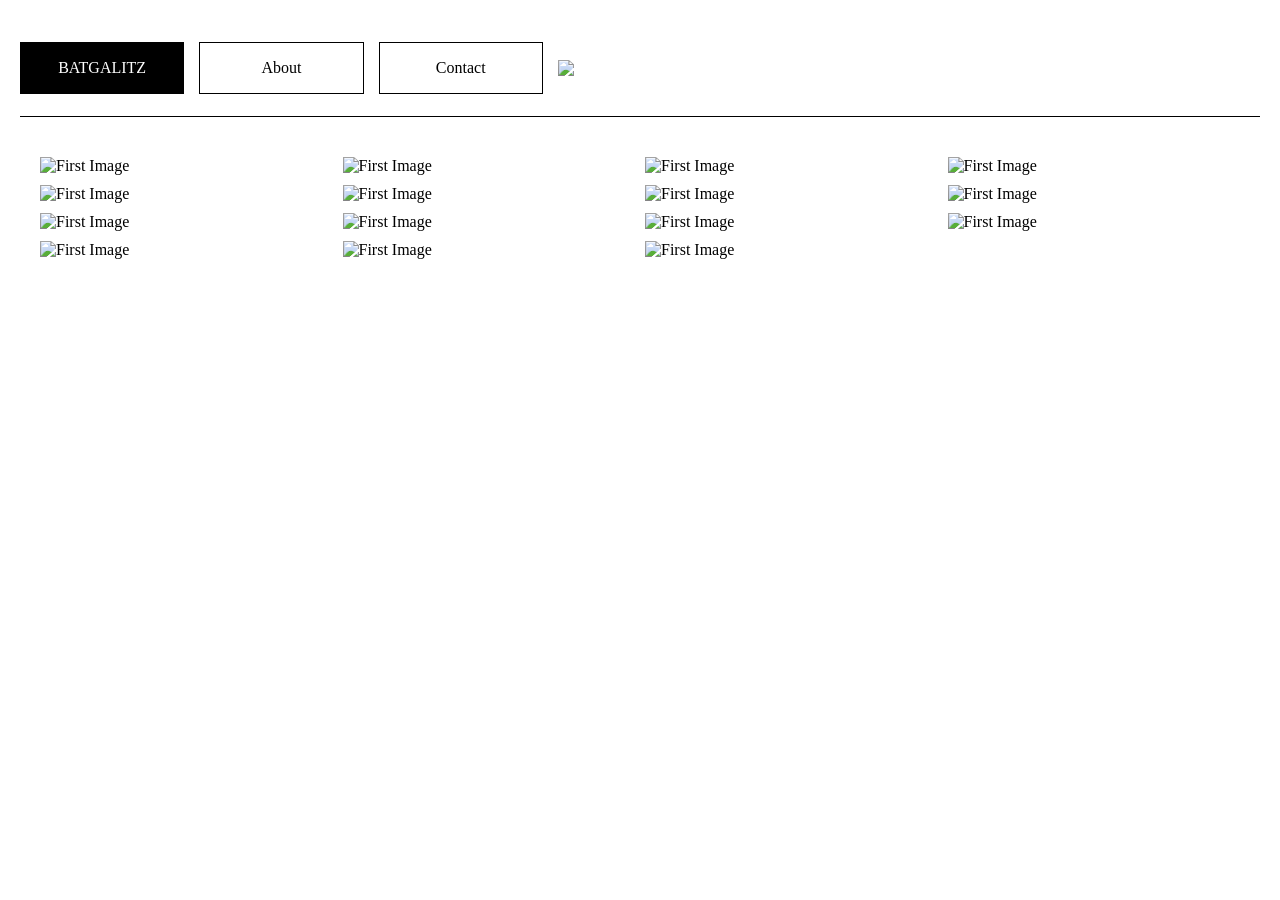
==== animation.html @ 4526083b "Add files via upload" ====
<!DOCTYPE html>
<html lang="en">

<head>
  <meta name="description" content="Webpage description goes here" />
  <meta charset="utf-8">
  <title>BATGALITZ
  </title>
  <meta name="viewport" content="width=device-width, initial-scale=1">
  <meta name="author" content="">
  <link rel="stylesheet" href="style.css">
  <script src="http://code.jquery.com/jquery-latest.min.js"></script>
</head>
     <link rel="icon" type="image/x-icon" href="assets/favicon.ico">
<body>
    <div class="padding-fill">

    </div>

    <div class="text-container">
        
        <div>
            <div class="border-black">
                <a href="index.html">
                    <p class="">
                        BATGALITZ
                    </p>
                </a>
            </div>  
        </div>

        
        <div class="border">
            <a href="about.html">
                <p class="">
                    About
                </p>
            </a>
            
        </div>

        <div class="border">
            <a href="contact.html">
                <p class="">
                    Contact
                </p>
            </a>
        </div>


        <div class="">
            <div class="small">
               <img src="assets/Front.gif">
            </div>
        </div>
        
        
        <div class="margin">
            <p class="">

            </p>
        </div>
        
    </div>


    <div class="padding-border">
    </div>

    <div class="padding">
    </div>

    <div class="margin">
        <div class="image-container-2">

            <div class="">
                <a href="assets/Snowman.gif" target="_blank">
                    <img src="assets/Snowman.gif" alt="First Image">
                </a>
            </div>

            <div class="">
                <a href="assets/dog-spin.gif" target="_blank">
                    <img src="assets/dog-spin.gif" alt="First Image">
                </a>
            </div>

            <div class="">
                <a href="assets/Right.gif" target="_blank">
                    <img src="assets/Right.gif" alt="First Image">
                </a>
            </div>

            <div class="">
                <a href="assets/Front.gif" target="_blank">
                    <img src="assets/Front.gif" alt="First Image">
                </a>
            </div>

            <div class="">
                <a href="assets/Morning.png" target="_blank">
                    <img src="assets/Morning.png" alt="First Image">
                </a>
            </div>

            <div class="">
                <a href="assets/Untitled_Artwork.gif" target="_blank">
                    <img src="assets/Untitled_Artwork.gif" alt="First Image">
                </a>
            </div>

            <div class="">
                <a href="assets/Part3.gif" target="_blank">
                    <img src="assets/Part3.gif" alt="First Image">
                </a>
            </div>

            <div class="">
                <a href="assets/Part4.gif" target="_blank">
                    <img src="assets/Part4.gif" alt="First Image">
                </a>
            </div>

            <div class="">
                <a href="assets/Part5.gif" target="_blank">
                    <img src="assets/Part5.gif" alt="First Image">
                </a>
            </div>

            <div class="">
                <a href="assets/Part9.gif" target="_blank">
                    <img src="assets/Part9.gif" alt="First Image">
                </a>
            </div>

            <div class="">
                <a href="assets/Balcony.gif" target="_blank">
                    <img src="assets/Balcony.gif" alt="First Image">
                </a>
            </div>

            <div class="">
                <a href="assets/Balcony_3.gif" target="_blank">
                    <img src="assets/Balcony_3.gif" alt="First Image">
                </a>
            </div>

            <div class="">
                <a href="assets/comic/20.gif" target="_blank">
                    <img src="assets/comic/20.gif" alt="First Image">
                </a>
            </div>

            <div class="">
                <a href="assets/comic/23.gif" target="_blank">
                    <img src="assets/comic/23.gif" alt="First Image">
                </a>
            </div>

            <div class="">
                <a href="assets/comic/26.gif" target="_blank">
                    <img src="assets/comic/26.gif" alt="First Image">
                </a>
            </div>



        </div>
    </div>


</body>
</html>
---- style.css ----
@font-face {
  font-family: 'Geostar';
  src: url('assets/Geostar-Regular.ttf') format('truetype');
  font-weight: normal;
  font-style: normal;
  font-display: swap;
}

.geostar {
  font-family: 'Geostar';
  font-size: 200%;
}

@font-face {
  font-family: 'Yarndings';
  src: url('assets/Yarndings12-Regular.ttf') format('truetype');
  font-weight: normal;
  font-style: normal;
  font-display: swap;
}

.yarndings {
  font-family: 'Yarndings';
  font-size: 200%;
}


@font-face {
  font-family: 'Asset';
  src: url('assets/Asset-Regular.ttf') format('truetype');
  font-weight: normal;
  font-style: normal;
  font-display: swap;
}

.asset {
  font-family: 'Asset';
  font-size: 400%;
}

@font-face {
  font-family: 'CaslonReg';
  src: url('assets/LibreCaslonText-Regular.ttf') format('truetype');
  font-weight: normal;
  font-style: normal;
  font-display: swap;
}

.caslonreg {
  font-family: 'CaslonReg';
  font-size: 200%;
}

@font-face {
  font-family: 'Caslon-Bold';
  src: url('assets/LibreCaslonText-Bold.ttf') format('truetype');
  font-weight: normal;
  font-style: normal;
  font-display: swap;
}

.caslon-bold {
  font-family: 'Caslon-Bold';
  font-size: 400%;
}

@font-face {
  font-family: 'CaslonItal';
  src: url('assets/LibreCaslonText-Italic.ttf') format('truetype');
  font-weight: normal;
  font-style: normal;
  font-display: swap;
}

.caslonital {
  font-family: 'CaslonItal';
  font-size: 200%;
}


@font-face {
  font-family: 'Averia-Reg';
  src: url('assets/AveriaSerifLibre-Regular.ttf') format('truetype');
  font-weight: normal;
  font-style: normal;
  font-display: swap;
}

.averia-reg {
  font-family: 'Averia-Reg';
  font-size: 200%;
}

@font-face {
  font-family: 'Averia-Italic';
  src: url('assets/AveriaSerifLibre-Italic.ttf') format('truetype');
  font-weight: normal;
  font-style: normal;
  font-display: swap;
}

.averia-italic {
  font-family: 'Averia-Italic';
  font-size: 200%;
}


@font-face {
  font-family: 'Averia-Bold';
  src: url('assets/AveriaSerifLibre-Bold.ttf') format('truetype');
  font-weight: normal;
  font-style: normal;
  font-display: swap;
}

.averia-bold {
  font-family: 'Averia-Bold';
  font-size: 200%;
}

@font-face {
  font-family: 'almendra';
  src: url('assets/AlmendraDisplay-Regular.ttf') format('truetype');
  font-weight: normal;
  font-style: normal;
  font-display: swap;
}

.almendra {
  font-family: 'almendra';
  font-size: 500%;
}


@font-face {
  font-family: 'franklin-reg';
  src: url('assets/LibreFranklin-Regular.ttf') format('truetype');
  font-weight: normal;
  font-style: normal;
  font-display: swap;
}

.franklin-reg {
  font-family: 'franklin-reg';
  font-size: 200%;
}

@font-face {
  font-family: 'franklin-light';
  src: url('assets/LibreFranklin-Light.ttf') format('truetype');
  font-weight: normal;
  font-style: normal;
  font-display: swap;
}

.franklin-light {
  font-family: 'franklin-light';
  font-size: 200%;
}

@font-face {
  font-family: 'franklin-thin';
  src: url('assets/LibreFranklin-Thin.ttf') format('truetype');
  font-weight: normal;
  font-style: normal;
  font-display: swap;
}

.franklin-thin {
  font-family: 'franklin-thin';
  font-size: 600%;
}

  .text-container {
    display: grid;
    position: sticky;
    top: 10px;
    grid-template-columns: repeat(7, 1fr); 
    gap: 15px; 
    align-items: center;
    white-space: nowrap;
    background-color: white;
    z-index: 999;
  }

  .text-container img {
    width: 100%;
    height: auto;
    display: block;
}

@media (max-width: 768px) {
  .text-container {
    display: grid;
    position: sticky;
    top: 10px;
    grid-template-columns: repeat(2, 1fr); 
    gap: 15px; 
    align-items: center;
    white-space: nowrap;
    background-color: white;
    z-index: 999;
  }

  .text-container img {
    width: 100%;
    height: auto;
    display: block;
  }
}





  .image-container {
    display: grid;
    grid-template-columns: repeat(3, 1fr); 
    gap: 10px; 
  }

  .image-container img {
    width: 100%;
    height: auto;
    display: block;
}

@media (max-width: 768px) {
  .image-container {
    display: grid;
    grid-template-columns: repeat(2, 1fr); 
    gap: 10px; 
  }

  .image-container img {
    width: 100%;
    height: auto;
    display: block;
  }

}


  .image-container-2 {
    display: grid;
    grid-template-columns: repeat(4, 1fr); 
    gap: 10px; 
  }

  .image-container-2 img {
    width: 100%;
    height: auto;
    display: block;
}

@media (max-width: 768px) {
  .image-container-2 {
    display: grid;
    grid-template-columns: repeat(1, 1fr); 
    gap: 10px; 
  }

  .image-container-2 img {
    width: 100%;
    height: auto;
    display: block;
  }

}

  .image-container-3 {
    display: grid;
    grid-template-columns: repeat(1, 1fr); 
    gap: 10px; 
  }

  .image-container-3 img {
    width: 100%;
    height: auto;
    display: block;
}

@media (max-width: 768px) {
  .image-container-3 {
    display: grid;
    grid-template-columns: repeat(1, 1fr); 
    gap: 10px; 
  }

  .image-container-3 img {
    width: 10%;
    height: auto;
    display: block;
  }

}




  .image-container-4 {
    display: grid;
    grid-template-columns: repeat(2, 1fr); 
    gap: 10px; 
  }

  .image-container-4 img {
    width: 100%;
    height: auto;
    display: block;
}

@media (max-width: 768px) {
  .image-container-4 {
    display: grid;
    grid-template-columns: repeat(2, 1fr); 
    gap: 10px; 
  }

  .image-container-4 img {
    width: 10%;
    height: auto;
    display: block;
  }

}







body {
  background-color: rgb(255, 255, 255);
}


a {
  color: inherit;
  text-decoration: inherit;
}

a:hover {
  color: rgb(111, 0, 255);
}

img:hover{
  border: 1px solid black;
}


.right-aligned {
  margin-left: auto;
}

.font-large {
  font-size: 70px;
  font-style: italic;
}

.italic {
  font-style: italic;
}

body {
  margin: 20px;
  /*border: 1px solid black;*/
}


.border { 
  border: 1px solid rgb(0, 0, 0); 
  text-align: center;
  background-color: white;
}

.border-black { 
  border: 1px solid rgb(0, 0, 0); 
  text-align: center;
  background-color: black;
  color: white;
}


.padding-border {
  position: sticky;
  display: block;
  top: 60px;
  padding: 10px;
  border-bottom: 1px solid black;
  background-color: white;
}

.padding {
  position: relative;
  display: block;
  padding: 10px;
}

.padding-fill {
  position: sticky;
  top: 0px;
  display: block;
  padding: 10px;
  background-color: white;
}

.margin {
  margin: 20px;
}

.margin-big {
  margin-left: 600px;
  margin-right: 600px;
}

.margin-small {
  margin-left: 450px;
  margin-right: 450px;
}

.margin-tall {
  margin-left: 700px;
  margin-right: 700px;
}

.small {
  width: 40px;
  height: auto;
}

.center {
  text-align: center;
}
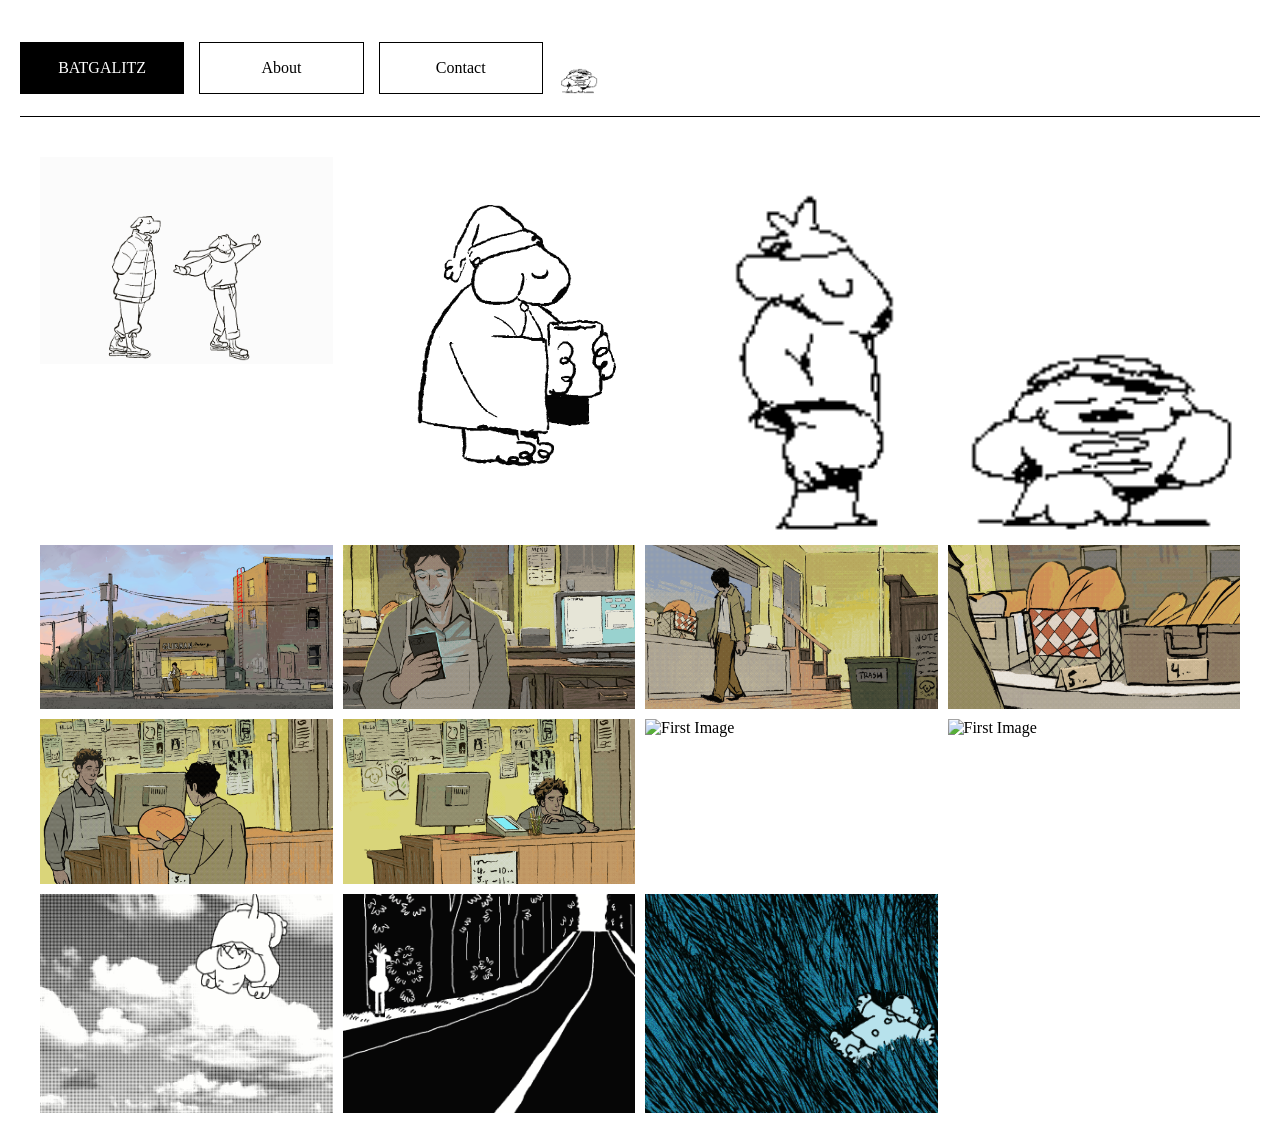
==== commit 0839d174: "Add files via upload" ====
--- a/animation.html
+++ b/animation.html
@@ -74,7 +74,7 @@
         <div class="image-container-2">
 
             <div class="">
-                <a href="assets/Snowman.gif" target="_blank">
+                <a href="assets/Snowman.mp4" target="_blank">
                     <img src="assets/Snowman.gif" alt="First Image">
                 </a>
             </div>
@@ -104,25 +104,25 @@
             </div>
 
             <div class="">
-                <a href="assets/Untitled_Artwork.gif" target="_blank">
+                <a href="assets/Part2.mp4" target="_blank">
                     <img src="assets/Untitled_Artwork.gif" alt="First Image">
                 </a>
             </div>
 
             <div class="">
-                <a href="assets/Part3.gif" target="_blank">
+                <a href="assets/Part3.mp4" target="_blank">
                     <img src="assets/Part3.gif" alt="First Image">
                 </a>
             </div>
 
             <div class="">
-                <a href="assets/Part4.gif" target="_blank">
+                <a href="assets/Part4.mp4" target="_blank">
                     <img src="assets/Part4.gif" alt="First Image">
                 </a>
             </div>
 
             <div class="">
-                <a href="assets/Part5.gif" target="_blank">
+                <a href="assets/Part5.mp4" target="_blank">
                     <img src="assets/Part5.gif" alt="First Image">
                 </a>
             </div>
@@ -134,13 +134,13 @@
             </div>
 
             <div class="">
-                <a href="assets/Balcony.gif" target="_blank">
+                <a href="assets/Balcony.mp4" target="_blank">
                     <img src="assets/Balcony.gif" alt="First Image">
                 </a>
             </div>
 
             <div class="">
-                <a href="assets/Balcony_3.gif" target="_blank">
+                <a href="assets/Balcony_3.mp4" target="_blank">
                     <img src="assets/Balcony_3.gif" alt="First Image">
                 </a>
             </div>
